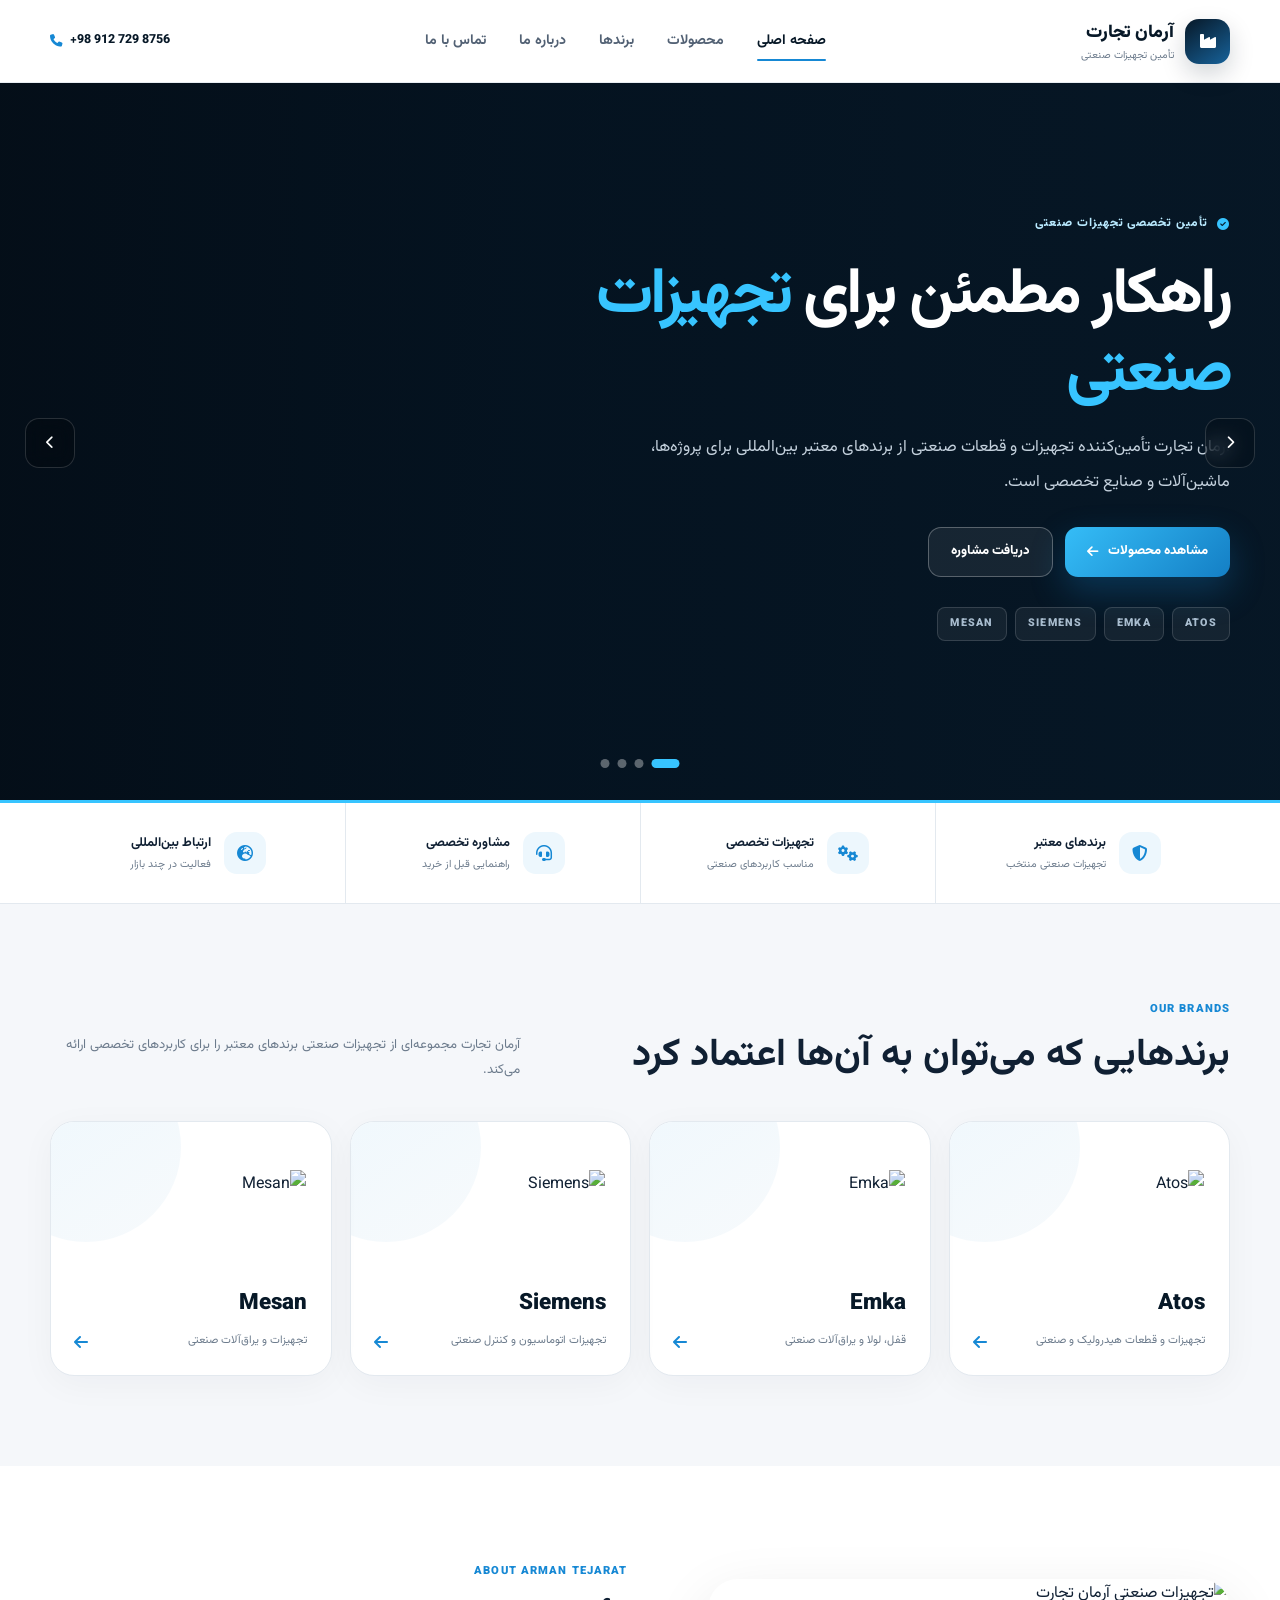
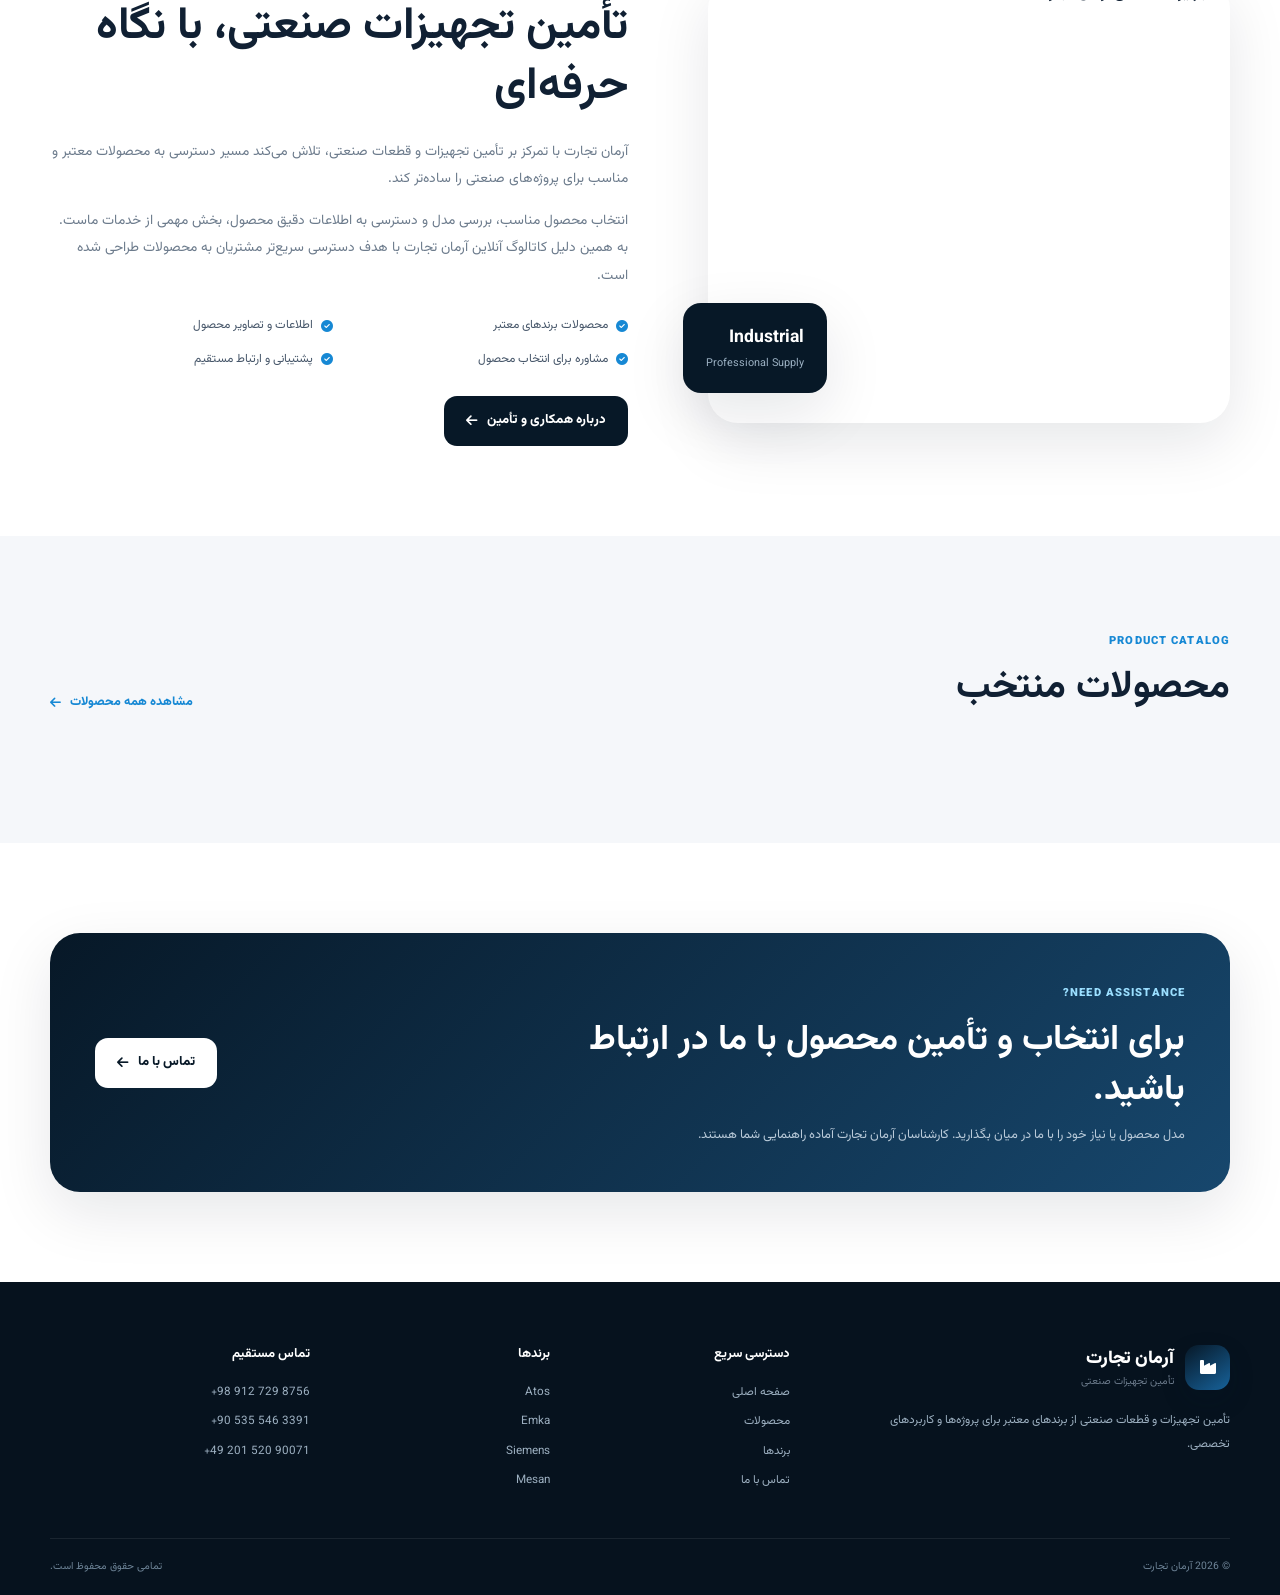
==== index.html @ 2c9c6037 "v1.0.0 - Initial PHP version with MySQL" ====
<!DOCTYPE html>
<html lang="fa" dir="rtl">
<head>
    <meta charset="UTF-8">
    <meta name="viewport" content="width=device-width, initial-scale=1.0">

    <title>آرمان تجارت | تأمین‌کننده تجهیزات صنعتی</title>

    <meta name="description"
          content="آرمان تجارت، تأمین‌کننده تجهیزات و قطعات صنعتی از برندهای معتبر بین‌المللی مانند Atos، Emka و Siemens.">

    <meta name="theme-color" content="#071827">

    <link rel="preconnect" href="https://fonts.googleapis.com">
    <link rel="preconnect" href="https://fonts.gstatic.com" crossorigin>
    <link href="https://fonts.googleapis.com/css2?family=Vazirmatn:wght@400;500;600;700;800;900&display=swap" rel="stylesheet">

    <link rel="stylesheet"
          href="https://cdnjs.cloudflare.com/ajax/libs/font-awesome/6.5.2/css/all.min.css">

    <link rel="stylesheet" href="css/style.css">
</head>

<body>

<!-- ================= HEADER ================= -->

<header class="site-header">

    <div class="container header-inner">

        <a href="index.html" class="brand">

            <span class="brand-icon">
                <i class="fa-solid fa-industry"></i>
            </span>

            <span class="brand-text">
                <strong>آرمان تجارت</strong>
                <small>تأمین تجهیزات صنعتی</small>
            </span>

        </a>

        <nav class="main-nav">

            <a href="index.html" class="active">
                صفحه اصلی
            </a>

            <a href="products.html">
                محصولات
            </a>

            <a href="#brands">
                برندها
            </a>

            <a href="#about">
                درباره ما
            </a>

            <a href="contact.html">
                تماس با ما
            </a>

        </nav>

        <div class="header-contact">

            <a href="tel:+989127298756" dir="ltr">
                <i class="fa-solid fa-phone"></i>
                <span>+98 912 729 8756</span>
            </a>

        </div>

        <button class="mobile-menu-button"
                aria-label="باز کردن منو"
                aria-expanded="false">

            <span></span>
            <span></span>
            <span></span>

        </button>

    </div>

</header>


<!-- ================= HERO ================= -->

<section class="hero-slider">

    <div class="slides">


        <!-- SLIDE 1 -->

        <article class="hero-slide active">

            <div class="hero-background"
                 style="background-image:url('assets/hero-1.jpg')">
            </div>

            <div class="hero-overlay"></div>

            <div class="container hero-content">

                <div class="hero-copy">

                    <span class="hero-label">
                        <i class="fa-solid fa-circle-check"></i>
                        تأمین تخصصی تجهیزات صنعتی
                    </span>

                    <h1>
                        راهکار مطمئن برای
                        <span>تجهیزات صنعتی</span>
                    </h1>

                    <p>
                        آرمان تجارت تأمین‌کننده تجهیزات و قطعات صنعتی
                        از برندهای معتبر بین‌المللی برای پروژه‌ها،
                        ماشین‌آلات و صنایع تخصصی است.
                    </p>

                    <div class="hero-buttons">

                        <a href="products.html"
                           class="btn btn-primary">

                            مشاهده محصولات

                            <i class="fa-solid fa-arrow-left"></i>

                        </a>

                        <a href="contact.html"
                           class="btn btn-outline">

                            دریافت مشاوره

                        </a>

                    </div>

                    <div class="hero-brands-mini">

                        <span>ATOS</span>
                        <span>EMKA</span>
                        <span>SIEMENS</span>
                        <span>MESAN</span>

                    </div>

                </div>

            </div>

        </article>


        <!-- SLIDE 2 -->

        <article class="hero-slide">

            <div class="hero-background"
                 style="background-image:url('assets/hero-2.jpg')">
            </div>

            <div class="hero-overlay"></div>

            <div class="container hero-content">

                <div class="hero-copy">

                    <span class="hero-label">
                        INDUSTRIAL COMPONENTS
                    </span>

                    <h2>
                        قطعاتی برای
                        <span>عملکرد مطمئن</span>
                    </h2>

                    <p>
                        مجموعه‌ای از قفل‌ها، لولاها، واشرها،
                        تجهیزات کنترلی و قطعات صنعتی با تمرکز
                        بر کیفیت و قابلیت اطمینان.
                    </p>

                    <div class="hero-buttons">

                        <a href="products.html"
                           class="btn btn-primary">

                            مشاهده کاتالوگ

                            <i class="fa-solid fa-arrow-left"></i>

                        </a>

                    </div>

                </div>

            </div>

        </article>


        <!-- SLIDE 3 -->

        <article class="hero-slide">

            <div class="hero-background"
                 style="background-image:url('assets/hero-3.jpg')">
            </div>

            <div class="hero-overlay"></div>

            <div class="container hero-content">

                <div class="hero-copy">

                    <span class="hero-label">
                        GLOBAL BRANDS
                    </span>

                    <h2>
                        انتخاب از
                        <span>برندهای معتبر جهانی</span>
                    </h2>

                    <p>
                        دسترسی به محصولات برندهایی که در صنایع
                        مختلف به کیفیت، دوام و استانداردهای
                        حرفه‌ای شناخته می‌شوند.
                    </p>

                    <a href="#brands"
                       class="btn btn-primary">

                        مشاهده برندها

                        <i class="fa-solid fa-arrow-left"></i>

                    </a>

                </div>

            </div>

        </article>


        <!-- SLIDE 4 -->

        <article class="hero-slide">

            <div class="hero-background"
                 style="background-image:url('assets/hero-4.jpg')">
            </div>

            <div class="hero-overlay"></div>

            <div class="container hero-content">

                <div class="hero-copy">

                    <span class="hero-label">
                        PROFESSIONAL SUPPORT
                    </span>

                    <h2>
                        برای انتخاب درست،
                        <span>کنار شما هستیم</span>
                    </h2>

                    <p>
                        اگر برای انتخاب مدل یا تأمین قطعه مناسب
                        نیاز به راهنمایی دارید، با کارشناسان
                        آرمان تجارت در ارتباط باشید.
                    </p>

                    <a href="contact.html"
                       class="btn btn-primary">

                        تماس با کارشناسان

                        <i class="fa-solid fa-arrow-left"></i>

                    </a>

                </div>

            </div>

        </article>

    </div>


    <!-- SLIDER CONTROLS -->

    <button class="slider-arrow slider-prev"
            aria-label="اسلاید قبلی">

        <i class="fa-solid fa-chevron-right"></i>

    </button>

    <button class="slider-arrow slider-next"
            aria-label="اسلاید بعدی">

        <i class="fa-solid fa-chevron-left"></i>

    </button>


    <div class="slider-dots">

        <button class="dot active" data-slide="0"></button>
        <button class="dot" data-slide="1"></button>
        <button class="dot" data-slide="2"></button>
        <button class="dot" data-slide="3"></button>

    </div>


    <div class="slider-progress">
        <span></span>
    </div>

</section>


<!-- ================= TRUST ================= -->

<section class="trust-bar">

    <div class="container trust-grid">

        <div class="trust-item">

            <i class="fa-solid fa-shield-halved"></i>

            <div>
                <strong>برندهای معتبر</strong>
                <span>تجهیزات صنعتی منتخب</span>
            </div>

        </div>

        <div class="trust-item">

            <i class="fa-solid fa-gears"></i>

            <div>
                <strong>تجهیزات تخصصی</strong>
                <span>مناسب کاربردهای صنعتی</span>
            </div>

        </div>

        <div class="trust-item">

            <i class="fa-solid fa-headset"></i>

            <div>
                <strong>مشاوره تخصصی</strong>
                <span>راهنمایی قبل از خرید</span>
            </div>

        </div>

        <div class="trust-item">

            <i class="fa-solid fa-earth-europe"></i>

            <div>
                <strong>ارتباط بین‌المللی</strong>
                <span>فعالیت در چند بازار</span>
            </div>

        </div>

    </div>

</section>


<!-- ================= BRANDS ================= -->

<section class="section brands-section"
         id="brands">

    <div class="container">

        <div class="section-heading">

            <div>

                <span class="section-label">
                    OUR BRANDS
                </span>

                <h2>
                    برندهایی که می‌توان به آن‌ها اعتماد کرد
                </h2>

            </div>

            <p>
                آرمان تجارت مجموعه‌ای از تجهیزات صنعتی
                برندهای معتبر را برای کاربردهای تخصصی
                ارائه می‌کند.
            </p>

        </div>


        <div class="brand-grid">


            <a href="products.html?brand=atos"
               class="brand-card">

                <div class="brand-logo">
                    <img src="assets/atos-logo.png"
                         alt="Atos">
                </div>

                <div class="brand-info">

                    <strong>Atos</strong>

                    <span>
                        تجهیزات و قطعات هیدرولیک و صنعتی
                    </span>

                </div>

                <i class="fa-solid fa-arrow-left"></i>

            </a>


            <a href="products.html?brand=emka"
               class="brand-card">

                <div class="brand-logo">
                    <img src="assets/emka-logo.png"
                         alt="Emka">
                </div>

                <div class="brand-info">

                    <strong>Emka</strong>

                    <span>
                        قفل، لولا و یراق‌آلات صنعتی
                    </span>

                </div>

                <i class="fa-solid fa-arrow-left"></i>

            </a>


            <a href="products.html?brand=siemens"
               class="brand-card">

                <div class="brand-logo">
                    <img src="assets/siemens-logo.png"
                         alt="Siemens">
                </div>

                <div class="brand-info">

                    <strong>Siemens</strong>

                    <span>
                        تجهیزات اتوماسیون و کنترل صنعتی
                    </span>

                </div>

                <i class="fa-solid fa-arrow-left"></i>

            </a>


            <a href="products.html?brand=mesan"
               class="brand-card">

                <div class="brand-logo">
                    <img src="assets/mesan-logo.png"
                         alt="Mesan">
                </div>

                <div class="brand-info">

                    <strong>Mesan</strong>

                    <span>
                        تجهیزات و یراق‌آلات صنعتی
                    </span>

                </div>

                <i class="fa-solid fa-arrow-left"></i>

            </a>

        </div>

    </div>

</section>


<!-- ================= ABOUT ================= -->

<section class="section about-section"
         id="about">

    <div class="container about-grid">

        <div class="about-image">

            <div class="about-image-main">
                <img src="assets/hero-3.jpg"
                     alt="تجهیزات صنعتی آرمان تجارت">
            </div>

            <div class="about-floating-card">

                <strong>Industrial</strong>

                <span>Professional Supply</span>

            </div>

        </div>


        <div class="about-content">

            <span class="section-label">
                ABOUT ARMAN TEJARAT
            </span>

            <h2>
                تأمین تجهیزات صنعتی،
                با نگاه حرفه‌ای
            </h2>

            <p>
                آرمان تجارت با تمرکز بر تأمین تجهیزات و قطعات
                صنعتی، تلاش می‌کند مسیر دسترسی به محصولات
                معتبر و مناسب برای پروژه‌های صنعتی را ساده‌تر کند.
            </p>

            <p>
                انتخاب محصول مناسب، بررسی مدل و دسترسی به
                اطلاعات دقیق محصول، بخش مهمی از خدمات ماست.
                به همین دلیل کاتالوگ آنلاین آرمان تجارت با هدف
                دسترسی سریع‌تر مشتریان به محصولات طراحی شده است.
            </p>

            <div class="about-features">

                <div>
                    <i class="fa-solid fa-circle-check"></i>
                    <span>محصولات برندهای معتبر</span>
                </div>

                <div>
                    <i class="fa-solid fa-circle-check"></i>
                    <span>اطلاعات و تصاویر محصول</span>
                </div>

                <div>
                    <i class="fa-solid fa-circle-check"></i>
                    <span>مشاوره برای انتخاب محصول</span>
                </div>

                <div>
                    <i class="fa-solid fa-circle-check"></i>
                    <span>پشتیبانی و ارتباط مستقیم</span>
                </div>

            </div>

            <a href="contact.html"
               class="btn btn-dark">

                درباره همکاری و تأمین

                <i class="fa-solid fa-arrow-left"></i>

            </a>

        </div>

    </div>

</section>


<!-- ================= PRODUCTS ================= -->

<section class="section products-preview">

    <div class="container">

        <div class="section-heading">

            <div>

                <span class="section-label">
                    PRODUCT CATALOG
                </span>

                <h2>
                    محصولات منتخب
                </h2>

            </div>

            <a href="products.html"
               class="section-link">

                مشاهده همه محصولات

                <i class="fa-solid fa-arrow-left"></i>

            </a>

        </div>


        <div class="products-grid"
             id="featured-products">
        </div>

    </div>

</section>


<!-- ================= CTA ================= -->

<section class="section cta-section">

    <div class="container">

        <div class="cta-box">

            <div>

                <span class="section-label light">
                    NEED ASSISTANCE?
                </span>

                <h2>
                    برای انتخاب و تأمین محصول
                    با ما در ارتباط باشید.
                </h2>

                <p>
                    مدل محصول یا نیاز خود را با ما در میان بگذارید.
                    کارشناسان آرمان تجارت آماده راهنمایی شما هستند.
                </p>

            </div>

            <a href="contact.html"
               class="btn btn-white">

                تماس با ما

                <i class="fa-solid fa-arrow-left"></i>

            </a>

        </div>

    </div>

</section>


<!-- ================= FOOTER ================= -->

<footer class="site-footer">

    <div class="container footer-grid">

        <div class="footer-about">

            <a href="index.html"
               class="brand footer-brand">

                <span class="brand-icon">
                    <i class="fa-solid fa-industry"></i>
                </span>

                <span class="brand-text">
                    <strong>آرمان تجارت</strong>
                    <small>تأمین تجهیزات صنعتی</small>
                </span>

            </a>

            <p>
                تأمین تجهیزات و قطعات صنعتی از برندهای
                معتبر برای پروژه‌ها و کاربردهای تخصصی.
            </p>

        </div>


        <div class="footer-column">

            <h4>دسترسی سریع</h4>

            <a href="index.html">صفحه اصلی</a>
            <a href="products.html">محصولات</a>
            <a href="#brands">برندها</a>
            <a href="contact.html">تماس با ما</a>

        </div>


        <div class="footer-column">

            <h4>برندها</h4>

            <a href="products.html?brand=atos">Atos</a>
            <a href="products.html?brand=emka">Emka</a>
            <a href="products.html?brand=siemens">Siemens</a>
            <a href="products.html?brand=mesan">Mesan</a>

        </div>


        <div class="footer-column">

            <h4>تماس مستقیم</h4>

            <a href="tel:+989127298756"
               dir="ltr"
               class="phone-link">

                +98 912 729 8756

            </a>

            <a href="tel:+905355463391"
               dir="ltr"
               class="phone-link">

                +90 535 546 3391

            </a>

            <a href="tel:+4920152090071"
               dir="ltr"
               class="phone-link">

                +49 201 520 90071

            </a>

        </div>

    </div>


    <div class="container footer-bottom">

        <span>
            © 2026 آرمان تجارت
        </span>

        <span>
            تمامی حقوق محفوظ است.
        </span>

    </div>

</footer>


<script src="js/main.js"></script>

</body>
</html>
---- css/style.css ----
@import url('https://fonts.googleapis.com/css2?family=Vazirmatn:wght@400;500;600;700;800;900&display=swap');

:root {
    --navy: #071827;
    --navy-2: #0c2439;
    --blue: #1688d4;
    --cyan: #37c4ff;
    --gold: #e4a52b;

    --white: #ffffff;
    --bg: #f5f7fa;
    --text: #102033;
    --muted: #6c7b8c;

    --border: #e3e9ef;

    --shadow: 0 20px 60px rgba(7, 24, 39, .10);

    --radius: 24px;

    --transition: .3s ease;
}


* {
    margin: 0;
    padding: 0;
    box-sizing: border-box;
}


html {
    scroll-behavior: smooth;
}


body {
    font-family: 'Vazirmatn', sans-serif;
    background: var(--bg);
    color: var(--text);
    line-height: 1.9;
}


img {
    max-width: 100%;
    display: block;
}


a {
    text-decoration: none;
    color: inherit;
}


button,
input,
textarea {
    font-family: inherit;
}


.container {
    width: min(1180px, calc(100% - 40px));
    margin: auto;
}


/* ================= HEADER ================= */

.site-header {
    position: sticky;
    top: 0;
    z-index: 1000;

    background: rgba(255,255,255,.94);
    backdrop-filter: blur(18px);

    border-bottom: 1px solid rgba(227,233,239,.8);
}


.header-inner {
    min-height: 82px;

    display: flex;
    align-items: center;
    justify-content: space-between;

    gap: 25px;
}


.brand {
    display: flex;
    align-items: center;
    gap: 11px;
}


.brand-icon {
    width: 45px;
    height: 45px;

    display: grid;
    place-items: center;

    border-radius: 14px;

    color: white;

    background:
        linear-gradient(
            145deg,
            #071827,
            #17629a
        );

    box-shadow:
        0 10px 25px rgba(7,24,39,.18);
}


.brand-text strong {
    display: block;

    color: var(--navy);

    font-size: 1.12rem;
    font-weight: 900;
}


.brand-text small {
    display: block;

    color: var(--muted);

    font-size: .65rem;

    margin-top: -4px;
}


.main-nav {
    display: flex;
    align-items: center;
    gap: 5px;
}


.main-nav a {
    position: relative;

    padding: 10px 14px;

    color: #526174;

    font-size: .88rem;
    font-weight: 700;

    transition: var(--transition);
}


.main-nav a::after {
    content: "";

    position: absolute;

    left: 14px;
    right: 14px;

    bottom: 3px;

    height: 2px;

    background: var(--blue);

    border-radius: 10px;

    transform: scaleX(0);

    transition: var(--transition);
}


.main-nav a:hover,
.main-nav a.active {
    color: var(--navy);
}


.main-nav a.active::after,
.main-nav a:hover::after {
    transform: scaleX(1);
}


.header-contact a {
    display: flex;
    align-items: center;
    gap: 8px;

    direction: ltr;

    color: var(--navy);

    font-size: .78rem;
    font-weight: 800;
}


.header-contact i {
    color: var(--blue);
}


.mobile-menu-button {
    display: none;

    width: 44px;
    height: 44px;

    border: 0;

    background: transparent;

    cursor: pointer;

    flex-direction: column;
    justify-content: center;
    gap: 5px;
}


.mobile-menu-button span {
    width: 25px;
    height: 2px;

    display: block;

    background: var(--navy);

    border-radius: 10px;
}


/* ================= HERO ================= */

.hero-slider {
    position: relative;

    height: min(720px, calc(100vh - 82px));

    min-height: 600px;

    overflow: hidden;

    background: var(--navy);

    color: white;
}


.hero-slide {
    position: absolute;

    inset: 0;

    opacity: 0;

    visibility: hidden;

    transition:
        opacity .9s ease,
        visibility .9s ease;
}


.hero-slide.active {
    opacity: 1;
    visibility: visible;

    z-index: 2;
}


.hero-background {
    position: absolute;

    inset: 0;

    background-position: center;
    background-size: cover;

    transform: scale(1.04);

    transition: transform 6s ease;
}


.hero-slide.active .hero-background {
    transform: scale(1);
}


.hero-overlay {
    position: absolute;

    inset: 0;

    background:
        linear-gradient(
            90deg,
            rgba(4,14,24,.97) 0%,
            rgba(4,18,31,.87) 40%,
            rgba(4,18,31,.45) 75%,
            rgba(4,18,31,.2) 100%
        );
}


.hero-content {
    position: relative;

    z-index: 3;

    height: 100%;

    display: flex;

    align-items: center;
}


.hero-copy {
    max-width: 710px;

    padding-bottom: 35px;
}


.hero-label {
    display: inline-flex;

    align-items: center;
    gap: 9px;

    color: #b9eaff;

    font-size: .75rem;

    font-weight: 800;

    letter-spacing: .08em;
}


.hero-label i {
    color: var(--cyan);
}


.hero-copy h1,
.hero-copy h2 {
    margin: 17px 0;

    font-size: clamp(2.6rem, 5vw, 4.7rem);

    line-height: 1.22;

    letter-spacing: -.045em;
}


.hero-copy h2 {
    font-size: clamp(2.5rem, 4.5vw, 4.3rem);
}


.hero-copy h1 span,
.hero-copy h2 span {
    color: var(--cyan);
}


.hero-copy p {
    max-width: 650px;

    color: #c4d1dd;

    font-size: 1.02rem;

    line-height: 2.1;
}


.hero-buttons {
    display: flex;

    align-items: center;

    gap: 12px;

    flex-wrap: wrap;

    margin-top: 28px;
}


.btn {
    min-height: 50px;

    padding: 11px 22px;

    display: inline-flex;

    align-items: center;
    justify-content: center;

    gap: 10px;

    border-radius: 13px;

    font-size: .82rem;

    font-weight: 800;

    transition: var(--transition);
}


.btn-primary {
    color: white;

    background:
        linear-gradient(
            135deg,
            #35bdf7,
            #147fc5
        );

    box-shadow:
        0 14px 35px rgba(22,136,212,.28);
}


.btn-primary:hover {
    transform: translateY(-3px);

    box-shadow:
        0 18px 40px rgba(22,136,212,.4);
}


.btn-outline {
    color: white;

    border: 1px solid rgba(255,255,255,.28);

    background: rgba(255,255,255,.07);
}


.btn-outline:hover {
    background: white;
    color: var(--navy);
}


.btn-dark {
    color: white;

    background: var(--navy);
}


.btn-white {
    color: var(--navy);

    background: white;
}


.hero-brands-mini {
    display: flex;

    gap: 8px;

    flex-wrap: wrap;

    margin-top: 30px;
}


.hero-brands-mini span {
    padding: 6px 12px;

    border: 1px solid rgba(255,255,255,.14);

    background: rgba(255,255,255,.06);

    border-radius: 8px;

    color: #a9bdcf;

    font-size: .67rem;

    font-weight: 900;

    letter-spacing: .12em;
}


/* SLIDER */

.slider-arrow {
    position: absolute;

    top: 50%;

    z-index: 10;

    transform: translateY(-50%);

    width: 50px;
    height: 50px;

    border: 1px solid rgba(255,255,255,.15);

    border-radius: 14px;

    background: rgba(0,0,0,.18);

    backdrop-filter: blur(10px);

    color: white;

    cursor: pointer;

    transition: var(--transition);
}


.slider-arrow:hover {
    background: white;
    color: var(--navy);
}


.slider-prev {
    right: 25px;
}


.slider-next {
    left: 25px;
}


.slider-dots {
    position: absolute;

    z-index: 20;

    right: 50%;

    bottom: 35px;

    transform: translateX(50%);

    display: flex;

    gap: 8px;
}


.dot {
    width: 9px;
    height: 9px;

    padding: 0;

    border: 0;

    border-radius: 50%;

    background: rgba(255,255,255,.35);

    cursor: pointer;

    transition: var(--transition);
}


.dot.active {
    width: 28px;

    border-radius: 20px;

    background: var(--cyan);
}


.slider-progress {
    position: absolute;

    z-index: 20;

    bottom: 0;

    right: 0;

    width: 100%;

    height: 3px;

    background: rgba(255,255,255,.08);
}


.slider-progress span {
    display: block;

    width: 0;

    height: 100%;

    background: var(--cyan);
}


/* ================= TRUST ================= */

.trust-bar {
    background: white;

    border-bottom: 1px solid var(--border);
}


.trust-grid {
    display: grid;

    grid-template-columns: repeat(4,1fr);
}


.trust-item {
    min-height: 100px;

    display: flex;

    align-items: center;

    justify-content: center;

    gap: 13px;

    border-left: 1px solid var(--border);
}


.trust-item:last-child {
    border-left: 0;
}


.trust-item i {
    width: 42px;
    height: 42px;

    display: grid;
    place-items: center;

    border-radius: 13px;

    background: #edf7fd;

    color: var(--blue);
}


.trust-item strong,
.trust-item span {
    display: block;
}


.trust-item strong {
    font-size: .8rem;
}


.trust-item span {
    color: var(--muted);

    font-size: .66rem;
}


/* ================= GENERAL ================= */

.section {
    padding: 90px 0;
}


.section-heading {
    display: flex;

    align-items: end;

    justify-content: space-between;

    gap: 30px;

    margin-bottom: 38px;
}


.section-heading h2 {
    margin-top: 7px;

    font-size: clamp(1.8rem, 3vw, 2.7rem);

    line-height: 1.35;
}


.section-heading p {
    max-width: 470px;

    color: var(--muted);

    font-size: .82rem;
}


.section-label {
    color: var(--blue);

    font-size: .7rem;

    font-weight: 900;

    letter-spacing: .1em;
}


.section-label.light {
    color: #9bdfff;
}


.section-link {
    display: inline-flex;

    align-items: center;

    gap: 9px;

    color: var(--blue);

    font-size: .78rem;

    font-weight: 800;
}


/* ================= BRANDS ================= */

.brands-section {
    background: var(--bg);
}


.brand-grid {
    display: grid;

    grid-template-columns: repeat(4,1fr);

    gap: 18px;
}


.brand-card {
    position: relative;

    min-height: 255px;

    overflow: hidden;

    display: flex;

    flex-direction: column;

    justify-content: flex-end;

    padding: 24px;

    background: white;

    border: 1px solid var(--border);

    border-radius: var(--radius);

    transition: var(--transition);

    box-shadow: 0 8px 35px rgba(7,24,39,.04);
}


.brand-card::before {
    content: "";

    position: absolute;

    width: 190px;
    height: 190px;

    top: -70px;
    left: -60px;

    border-radius: 50%;

    background:
        linear-gradient(
            145deg,
            #edf7fd,
            #f7fafc
        );
}


.brand-card:hover {
    transform: translateY(-8px);

    box-shadow: var(--shadow);
}


.brand-logo {
    position: absolute;

    top: 25px;
    right: 25px;

    width: 160px;
    height: 75px;

    display: flex;

    align-items: center;
}


.brand-logo img {
    max-width: 150px;
    max-height: 65px;

    object-fit: contain;
}


.brand-info {
    position: relative;

    z-index: 2;
}


.brand-info strong {
    display: block;

    color: var(--navy);

    font-size: 1.4rem;

    font-weight: 900;
}


.brand-info span {
    display: block;

    max-width: 190px;

    margin-top: 4px;

    color: var(--muted);

    font-size: .7rem;
}


.brand-card > i {
    position: absolute;

    left: 23px;
    bottom: 25px;

    color: var(--blue);

    transition: var(--transition);
}


.brand-card:hover > i {
    transform: translateX(-5px);
}


/* ================= ABOUT ================= */

.about-section {
    background: white;
}


.about-grid {
    display: grid;

    grid-template-columns: .95fr 1.05fr;

    align-items: center;

    gap: 80px;
}


.about-image {
    position: relative;
}


.about-image-main {
    overflow: hidden;

    border-radius: 30px;

    box-shadow: var(--shadow);
}


.about-image-main img {
    width: 100%;

    aspect-ratio: 1 / .85;

    object-fit: cover;
}


.about-floating-card {
    position: absolute;

    left: -25px;
    bottom: 30px;

    padding: 18px 23px;

    border-radius: 18px;

    color: white;

    background: var(--navy);

    box-shadow: var(--shadow);
}


.about-floating-card strong,
.about-floating-card span {
    display: block;
}


.about-floating-card strong {
    font-size: 1.1rem;
}


.about-floating-card span {
    color: #9bb0c2;

    font-size: .68rem;
}


.about-content h2 {
    margin: 10px 0 20px;

    font-size: clamp(2rem,3.5vw,3rem);

    line-height: 1.35;
}


.about-content p {
    margin-bottom: 14px;

    color: var(--muted);

    font-size: .86rem;

    line-height: 2;
}


.about-features {
    display: grid;

    grid-template-columns: 1fr 1fr;

    gap: 11px;

    margin: 25px 0;
}


.about-features div {
    display: flex;

    align-items: center;

    gap: 8px;

    color: #47576a;

    font-size: .75rem;
}


.about-features i {
    color: var(--blue);
}


/* ================= PRODUCTS ================= */

.products-preview {
    background: var(--bg);
}


.products-grid {
    display: grid;

    grid-template-columns: repeat(4,1fr);

    gap: 18px;
}


.product-card {
    overflow: hidden;

    background: white;

    border: 1px solid var(--border);

    border-radius: 20px;

    box-shadow: 0 8px 30px rgba(7,24,39,.04);

    cursor: pointer;

    transition: var(--transition);
}


.product-card:hover {
    transform: translateY(-6px);

    box-shadow: var(--shadow);
}


.product-card > img {
    width: 100%;

    height: 220px;

    object-fit: cover;

    background: #f5f7f9;
}


.product-info {
    padding: 17px;
}


.product-info h4 {
    margin: 8px 0 2px;

    font-size: .95rem;
}


.product-info .model {
    color: #8290a0;

    direction: ltr;

    text-align: left;

    font-size: .68rem;

    font-weight: 700;
}


.product-info .desc {
    margin-top: 8px;

    color: var(--muted);

    font-size: .7rem;

    line-height: 1.8;
}


.brand-tag {
    display: inline-flex;

    padding: 5px 10px;

    border-radius: 8px;

    color: white;

    font-size: .6rem;

    font-weight: 800;
}


/* ================= CTA ================= */

.cta-section {
    background: white;
}


.cta-box {
    display: flex;

    align-items: center;

    justify-content: space-between;

    gap: 30px;

    padding: 45px;

    border-radius: 30px;

    color: white;

    background:
        linear-gradient(
            135deg,
            #071827,
            #17476d
        );

    box-shadow: var(--shadow);
}


.cta-box h2 {
    max-width: 680px;

    margin: 8px 0;

    font-size: clamp(1.5rem,3vw,2.2rem);

    line-height: 1.4;
}


.cta-box p {
    color: #b9cad9;

    font-size: .8rem;
}


/* ================= FOOTER ================= */

.site-footer {
    padding: 60px 0 18px;

    color: #9db0c1;

    background: #06121e;
}


.footer-grid {
    display: grid;

    grid-template-columns: 2fr 1fr 1fr 1.3fr;

    gap: 40px;
}


.footer-brand .brand-text strong {
    color: white;
}


.footer-about > p {
    max-width: 360px;

    margin-top: 17px;

    font-size: .74rem;

    line-height: 2;
}


.footer-column h4 {
    margin-bottom: 14px;

    color: white;

    font-size: .82rem;
}


.footer-column a {
    display: block;

    margin: 7px 0;

    color: #9db0c1;

    font-size: .73rem;

    transition: var(--transition);
}


.footer-column a:hover {
    color: white;
}


.phone-link {
    direction: ltr;

    text-align: right;
}


.footer-bottom {
    display: flex;

    justify-content: space-between;

    margin-top: 40px;

    padding-top: 18px;

    border-top: 1px solid rgba(255,255,255,.08);

    color: #6e8497;

    font-size: .65rem;
}


/* ================= MOBILE ================= */

@media (max-width: 1000px) {

    .main-nav {
        display: none;

        position: absolute;

        top: 76px;

        right: 14px;
        left: 14px;

        padding: 8px;

        flex-direction: column;

        background: white;

        border: 1px solid var(--border);

        border-radius: 17px;

        box-shadow: var(--shadow);
    }


    .main-nav.open {
        display: flex;
    }


    .main-nav a {
        width: 100%;

        text-align: center;
    }


    .mobile-menu-button {
        display: flex;
    }


    .header-contact {
        margin-right: auto;
    }


    .hero-slider {
        min-height: 560px;
    }


    .brand-grid {
        grid-template-columns: repeat(2,1fr);
    }


    .products-grid {
        grid-template-columns: repeat(2,1fr);
    }


    .about-grid {
        grid-template-columns: 1fr;

        gap: 45px;
    }


    .footer-grid {
        grid-template-columns: 1.5fr 1fr 1fr;
    }
}


@media (max-width: 700px) {

    .container {
        width: calc(100% - 28px);
    }


    .header-inner {
        min-height: 70px;
    }


    .header-contact {
        display: none;
    }


    .hero-slider {
        height: 650px;

        min-height: 650px;
    }


    .hero-copy {
        padding-bottom: 80px;
    }


    .hero-copy h1,
    .hero-copy h2 {
        font-size: 2.35rem;
    }


    .hero-copy p {
        font-size: .86rem;
    }


    .slider-arrow {
        display: none;
    }


    .slider-dots {
        bottom: 25px;
    }


    .trust-grid {
        grid-template-columns: 1fr 1fr;
    }


    .trust-item {
        min-height: 82px;

        border-left: 0;

        border-bottom: 1px solid var(--border);
    }


    .section {
        padding: 60px 0;
    }


    .section-heading {
        display: block;
    }


    .section-heading p {
        margin-top: 10px;
    }


    .brand-grid {
        grid-template-columns: 1fr;
    }


    .products-grid {
        grid-template-columns: 1fr;
    }


    .about-features {
        grid-template-columns: 1fr;
    }


    .cta-box {
        display: block;

        padding: 30px;
    }


    .cta-box .btn {
        margin-top: 22px;
    }


    .footer-grid {
        grid-template-columns: 1fr 1fr;
    }


    .footer-bottom {
        display: block;
    }


    .footer-bottom span {
        display: block;

        margin-bottom: 5px;
    }
}


@media (max-width: 450px) {

    .hero-copy h1,
    .hero-copy h2 {
        font-size: 2rem;
    }


    .hero-buttons {
        flex-direction: column;

        align-items: stretch;
    }


    .btn {
        width: 100%;
    }


    .trust-grid {
        grid-template-columns: 1fr;
    }


    .footer-grid {
        grid-template-columns: 1fr;
    }
}
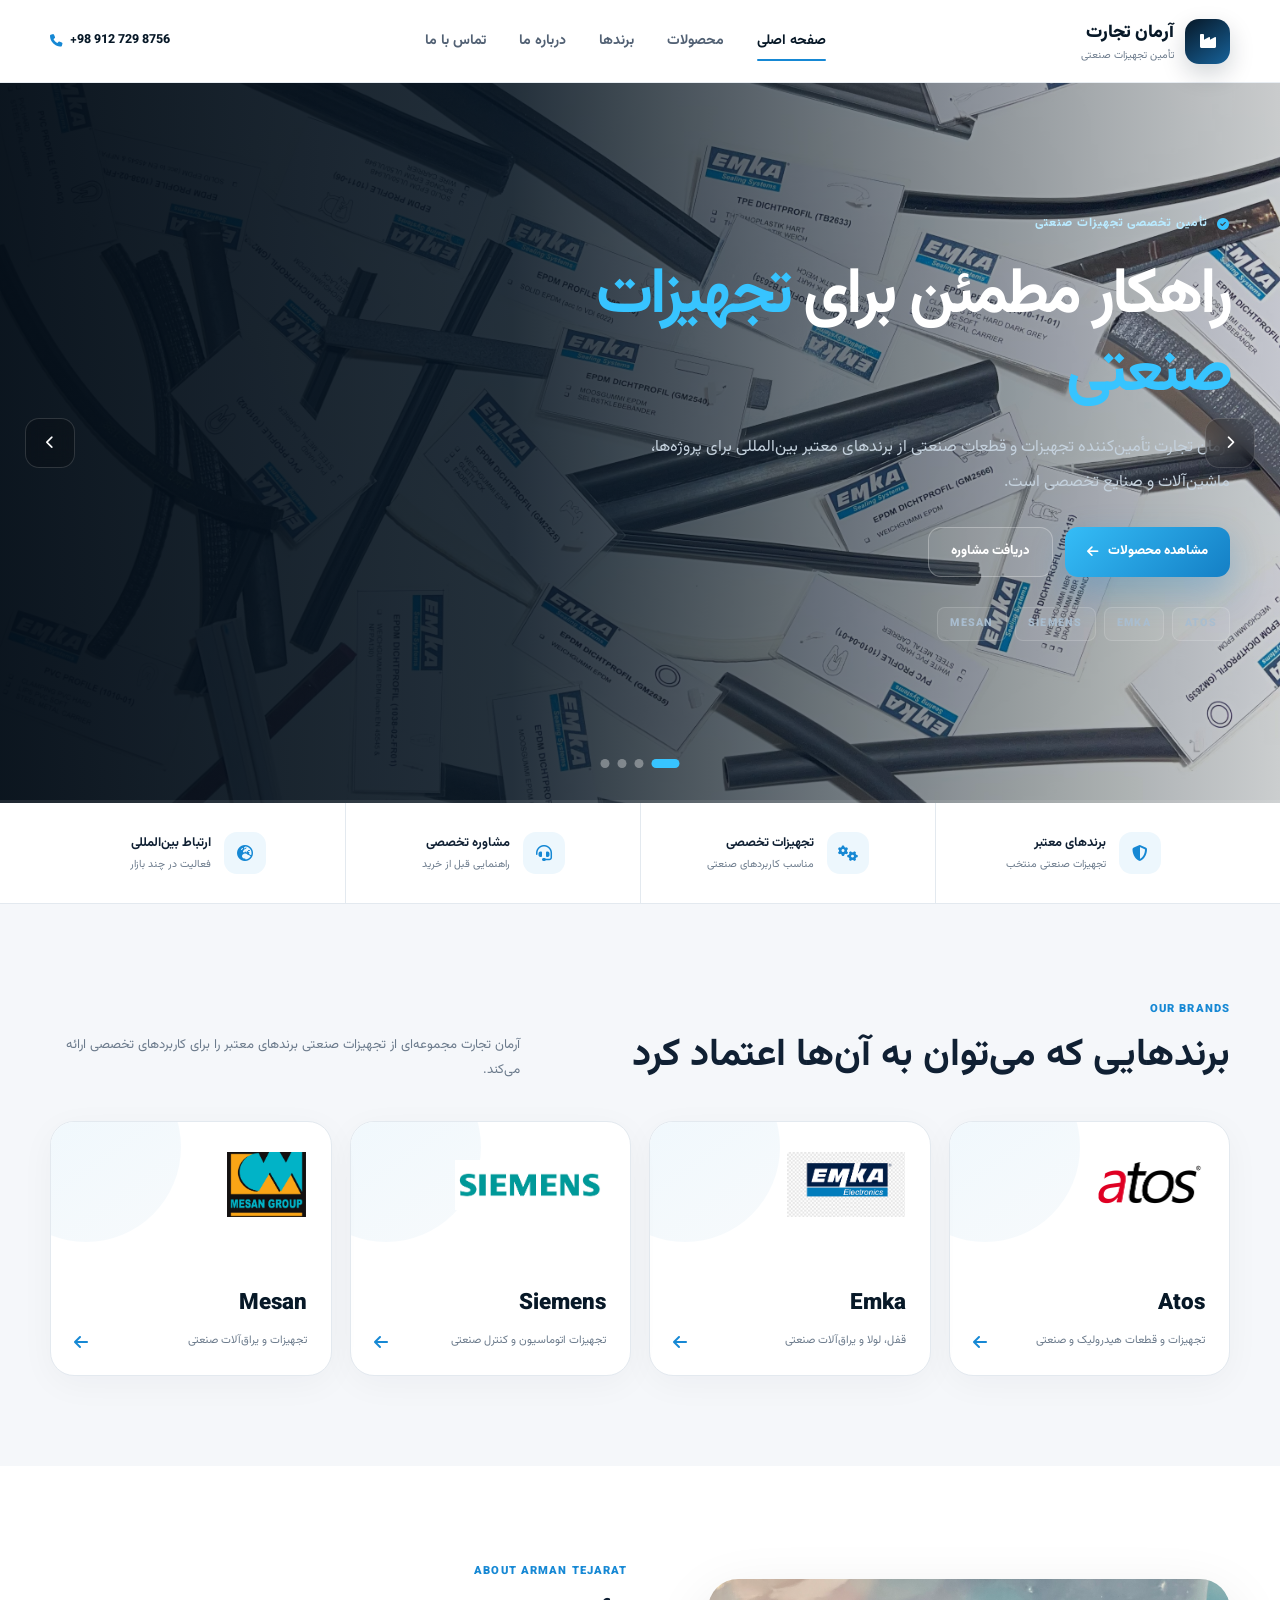
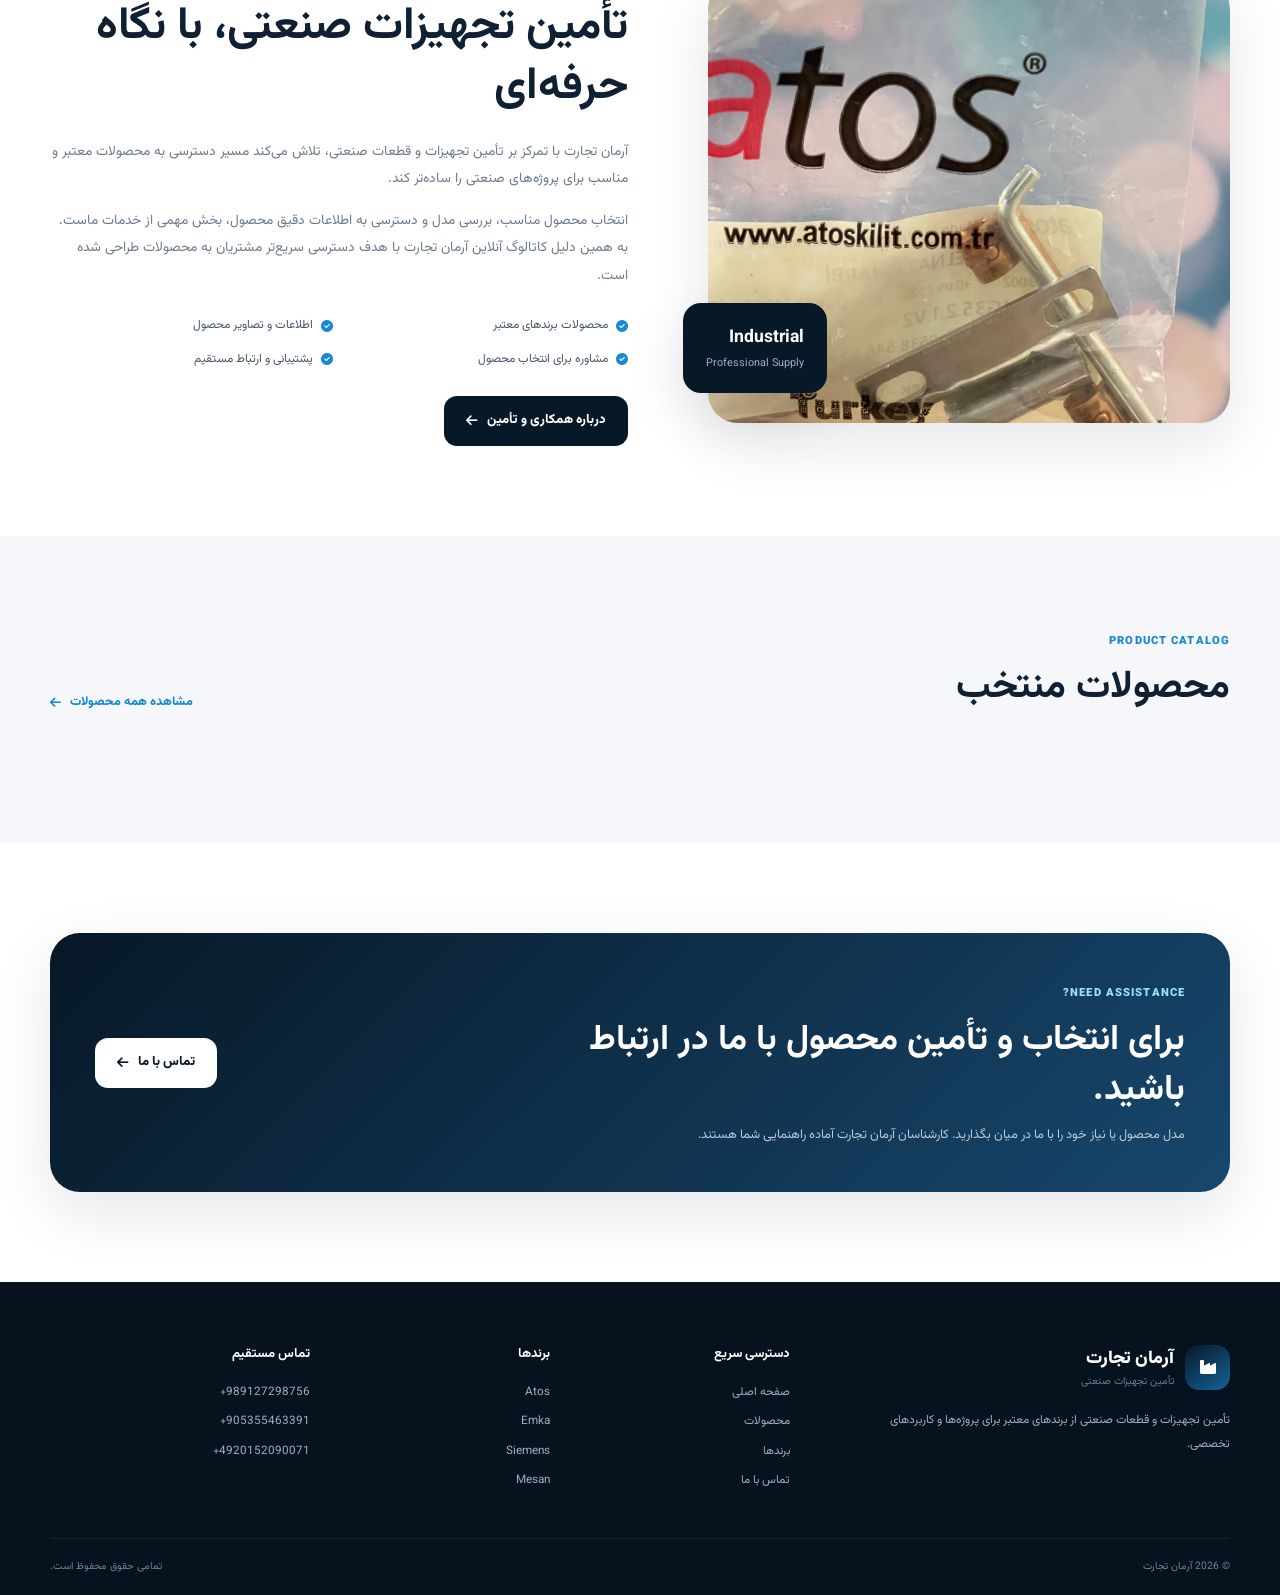
==== commit 12f126a2: "Fix database config" ====
--- a/index.html
+++ b/index.html
@@ -1,4 +1,3 @@
-
 <!DOCTYPE html>
 <html lang="fa" dir="rtl">
 <head>
@@ -103,7 +102,7 @@
         <article class="hero-slide active">
 
             <div class="hero-background"
-                 style="background-image:url('assets/hero-1.jpg')">
+                 style="background-image:url('assets/hero/hero-1.jpg')">
             </div>
 
             <div class="hero-overlay"></div>
@@ -169,7 +168,7 @@
         <article class="hero-slide">
 
             <div class="hero-background"
-                 style="background-image:url('assets/hero-2.jpg')">
+                 style="background-image:url('assets/hero/hero-2.jpg')">
             </div>
 
             <div class="hero-overlay"></div>
@@ -218,7 +217,7 @@
         <article class="hero-slide">
 
             <div class="hero-background"
-                 style="background-image:url('assets/hero-3.jpg')">
+                 style="background-image:url('assets/hero/hero-3.jpg')">
             </div>
 
             <div class="hero-overlay"></div>
@@ -263,7 +262,7 @@
         <article class="hero-slide">
 
             <div class="hero-background"
-                 style="background-image:url('assets/hero-4.jpg')">
+                 style="background-image:url('assets/hero/hero-4.jpg')">
             </div>
 
             <div class="hero-overlay"></div>
@@ -431,7 +430,7 @@
                class="brand-card">
 
                 <div class="brand-logo">
-                    <img src="assets/atos-logo.png"
+                    <img src="assets/logos/atos-logo.png"
                          alt="Atos">
                 </div>
 
@@ -454,7 +453,7 @@
                class="brand-card">
 
                 <div class="brand-logo">
-                    <img src="assets/emka-logo.png"
+                    <img src="assets/logos/emka-logo.png"
                          alt="Emka">
                 </div>
 
@@ -477,7 +476,7 @@
                class="brand-card">
 
                 <div class="brand-logo">
-                    <img src="assets/siemens-logo.png"
+                    <img src="assets/logos/siemens-logo.png"
                          alt="Siemens">
                 </div>
 
@@ -500,7 +499,7 @@
                class="brand-card">
 
                 <div class="brand-logo">
-                    <img src="assets/mesan-logo.png"
+                    <img src="assets/logos/mesan-logo.png"
                          alt="Mesan">
                 </div>
 
@@ -535,7 +534,7 @@
         <div class="about-image">
 
             <div class="about-image-main">
-                <img src="assets/hero-3.jpg"
+                <img src="assets/hero/hero-3.jpg"
                      alt="تجهیزات صنعتی آرمان تجارت">
             </div>
 
@@ -759,7 +758,7 @@
                dir="ltr"
                class="phone-link">
 
-                +98 912 729 8756
+                +989127298756
 
             </a>
 
@@ -767,7 +766,7 @@
                dir="ltr"
                class="phone-link">
 
-                +90 535 546 3391
+                +905355463391
 
             </a>
 
@@ -775,7 +774,7 @@
                dir="ltr"
                class="phone-link">
 
-                +49 201 520 90071
+                +4920152090071
 
             </a>
 
@@ -802,4 +801,4 @@
 <script src="js/main.js"></script>
 
 </body>
-</html>
+</html>
